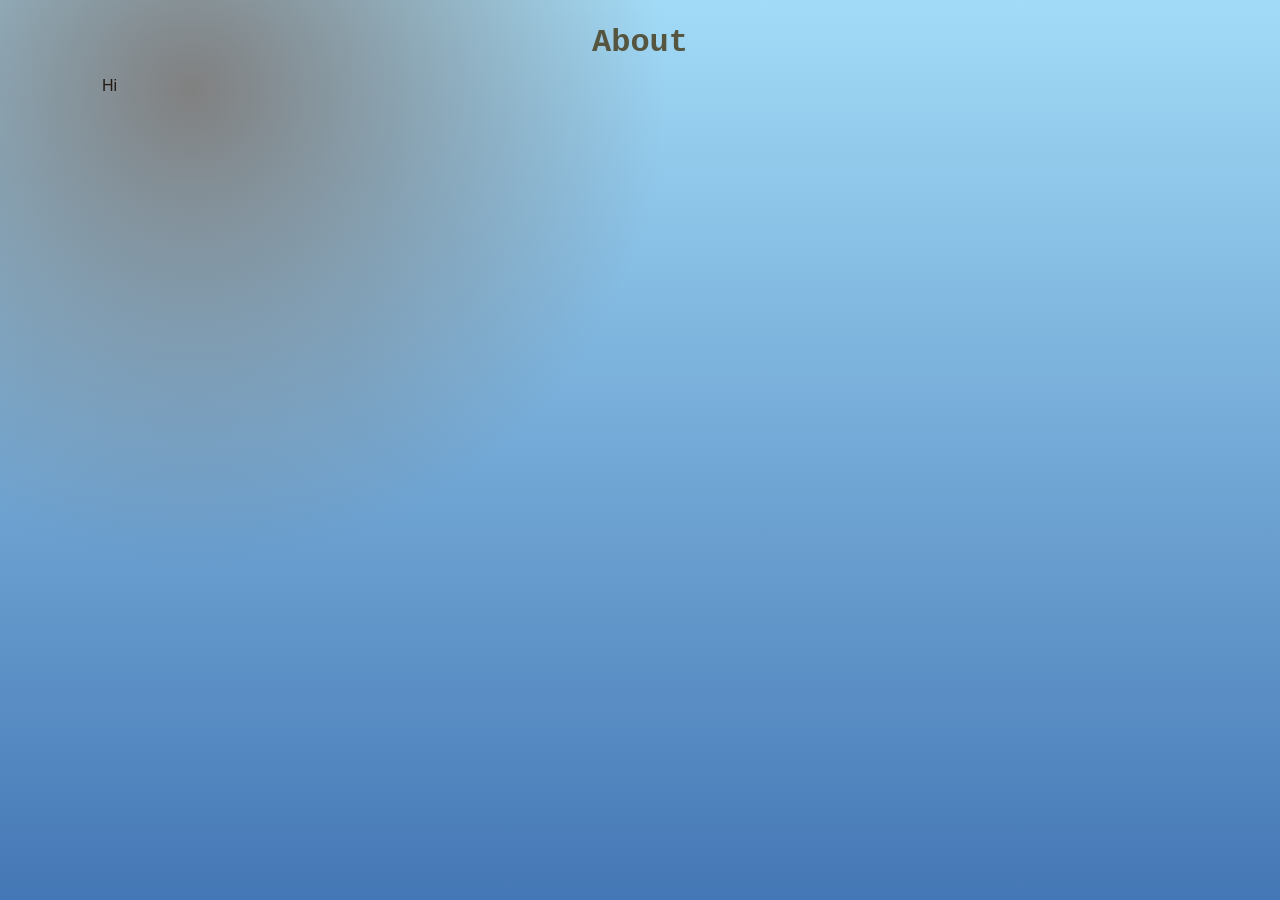
==== about.html @ a4828ba6 "added about.html" ====
<!DOCTYPE html>
<html lang="en">
<head>
    <meta charset="UTF-8">
    <meta name="viewport" content="width=device-width, initial-scale=1.0">
    <link rel="stylesheet" href="styles.css">
    <script src="script.js" defer></script>
    <script src="https://app.embed.im/snow.js" defer></script>
    <title>FORGOTTEN</title>

<link rel="icon" type="image/png" href="/assets/favicon/favicon-96x96.png" sizes="96x96" />
<link rel="icon" type="image/svg+xml" href="/assets/favicon/favicon.svg" />
<link rel="shortcut icon" href="/assets/favicon/favicon.ico" />
<link rel="apple-touch-icon" sizes="180x180" href="/assets/favicon/apple-touch-icon.png" />
<meta name="apple-mobile-web-app-title" content="Forgotten" />
<link rel="manifest" href="/assets/favicon/site.webmanifest" />

</head>

<body>
    <main class="page">
        <h1>About</h1>
        <p>Hi</p>
    </main>
</body>
---- styles.css ----
*{
    box-sizing: border-box;
}

body{
    margin: 0;
    min-height: 100vh;
    font-family: Arial, sans-serif;
    color: #241a13;  
    background: radial-gradient(circle at 15% 10%, gray, transparent 35%), linear-gradient(#a2dbf7, #4477b5);
}

h1{
    text-align: center;
    color: rgb(85, 85, 64);
    margin:0; font-family:'Courier New', Courier, monospace;
}

.folder-image{
    width: 100%;
    display: block;
    filter: drop-shadow(0 18px 20px rgba(0, 0, 0, 0.45));
}

.folder-wrap{
    border: none;
    background: transparent;
    display: block;
    width: min(530px, 80vw);
    margin: 0 auto;
    position: relative;
    cursor: pointer;
    animation: pulse 2.8s infinite;
    transition: transform 0.2s;
}

.folder-wrap:hover{
    animation: none;
    transform:translateY(-4px);
}

@keyframes pulse{
    0%, 100% {
        transform: translateY(0);
    }
    50%{
        transform:translateY(-5px);
    }
}

.page {
    width: min(1100px, 95vw);
    margin: 0 auto; 
    padding:24px 12px 40px;
}

.folder-label{
    position: absolute;
    right:10%;
    bottom: 18%;
    background:rgb(216, 209, 137);
    border: 1px dashed rgba(103, 39, 39, 0.799);
    padding: 6px 10px;
    font-family:'Courier New', Courier, monospace;
    font-size: 15px;
}

.subtitle{
    text-align: center;
    color: rgb(85, 85, 64);
    margin:10px 0 24px;
}

.board{
    margin-top:16px;
    display: grid;
    grid-template-columns: 240px 1fr;
    gap: 14px;
}

.left-panel{
    border: 2px solid rgba(165, 104, 42, 0.874);
    border-radius: 10px;
    background: linear-gradient(120deg, #e8ddc1, #e7ddc6);
    box-shadow: 0 12px 26px rgb(14, 14, 14);
    padding: 12px;
}

.left-panel h2{
    margin: 4px 0 10px;
    font-family:'Courier New', Courier, monospace;
    color: rgb(85, 85, 64);
}

.tab{
    width: 100%;
    margin: 6px 0;
    padding: 10px;
    border: 1px solid rgba(149, 117, 85, 0.874);
    border-radius: 7px;
    background: rgb(232, 197, 157);
    text-align: left;
    cursor: pointer;
}
.tab.active{
    background: #c4ab79;
}

.hidden{
    display:none;
}

.right-panel{
    border: 2px solid #5f4d3a;
    border-radius: 10px;
    background: linear-gradient(120deg, #c2aa73, #d6c59f);
    box-shadow: 0 12px 26px rgb(15, 15, 15);
    padding: 14px;
    min-height: 420px;
}

.paper{
    display: none;
}

.paper.show{
    display: block;
    animation: paperIn 0.35s ease;
}

.stamp{
    display: inline-block;
    margin-bottom: 8px;
    padding: 3px 8px;
    border: 2px solid brown;
    color: brown;
    font-family:'Courier New', Courier, monospace;
}

@keyframes paperIn{
    from {
        opacity: 0;
        transform: translateY(8px);
    }
    to{
        opacity: 1;
        transform: translateY(0);
    }
}

.photos{
    display: flex;
    flex-wrap: wrap;
    gap:10px;
    margin: 12px 0;
}

.photo{
    width: min(170px, 100%);
    aspect-ratio: 4/5;
    border: 2px solid #725d40;
    border-radius: 8px;
    background: linear-gradient(45deg, #967f60, #695134);
    color: rgb(239, 215, 170);
    font-family: 'Courier New', Courier, monospace;
    cursor: pointer;
    transition: transform 0.2s, box-shadow 0.2s;
}

.photo:hover{
    transform: translateY(-4px);
    box-shadow: 0 10px 14px rgba(0, 0, 0, 0.3);
}

.photo.active{
    transform:scale(1.04);
    box-shadow: 0 14px 20px rgba(0, 0, 0, 0.4);
}

.photos-text{
    font-family: 'Courier New', Courier, monospace;
}

.paper-list p{
    border-left: 4px solid rgb(145, 115, 53);
    background:rgb(202, 179, 126);
    padding: 8px;
}

@media (max-width: 860px){
    .board{grid-template-columns: 1fr;}
}

@media(max-width: 560px){
    .photo {width:100%;}
    .folder-label{ font-size: 12px;
    right:8%;
    bottom: 14%;}
}

hr{
    border: none;
    border-top: 1px dashed rgba(81, 34, 34, 0.799);
    margin: 16px 0;
}

::selection{
    background: rgba(149, 117, 85, 0.874);
    color: white;
}

table{
    width: 100%;
    border-collapse: collapse;
}

td, th{
    border: 1px solid rgba(149, 117, 85, 0.874);
    padding: 8px;
    text-align: left;
}

.photo-img{
    width: 100%;
    height: 100%;
    object-fit: cover;
    border-radius: 6px;
}

.tundra-image{
    width: 25%;
    border-radius: 8px;
    border: 2px solid #725d40;
}
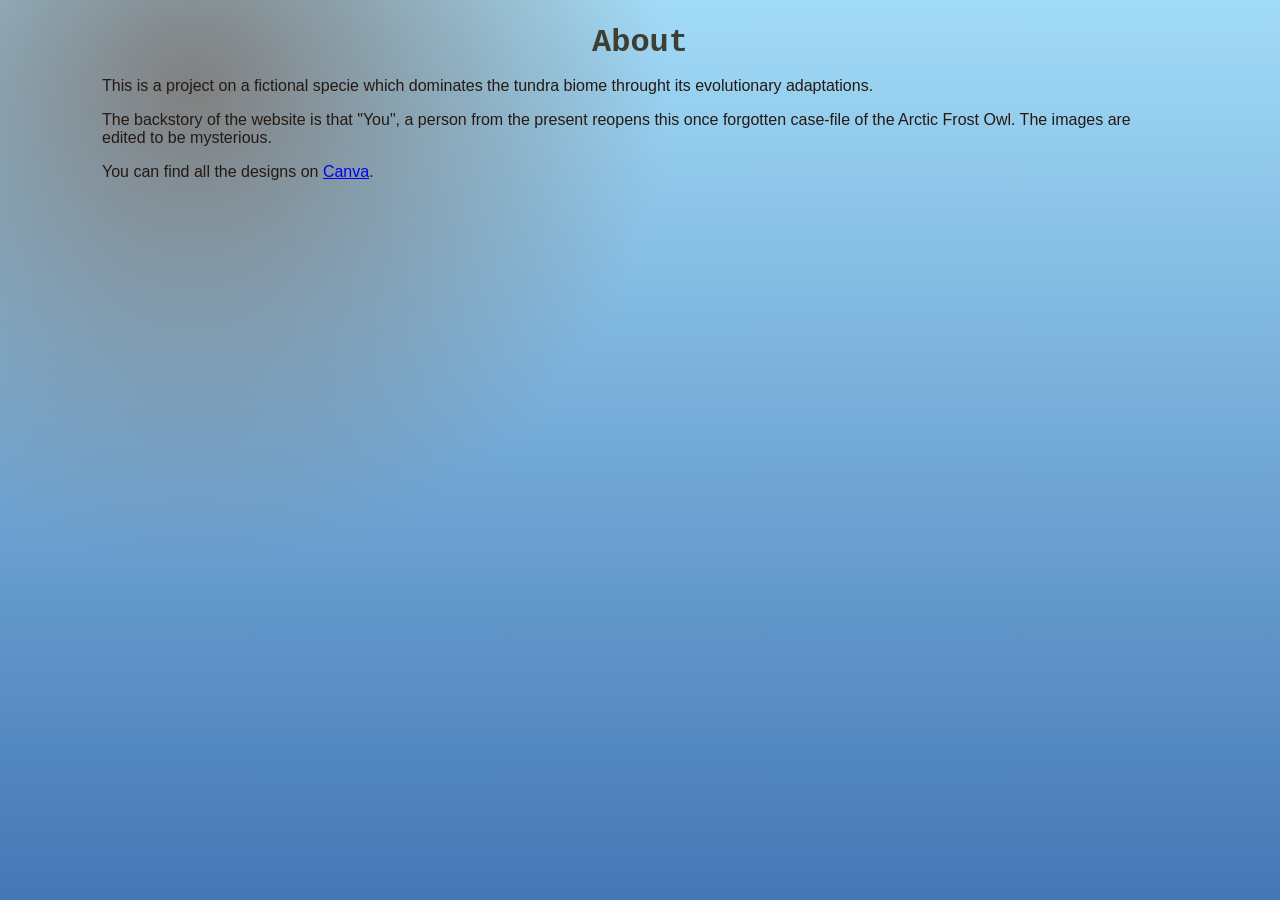
==== commit 3d18c171: "added about page info, uncapped the title" ====
--- a/about.html
+++ b/about.html
@@ -6,7 +6,7 @@
     <link rel="stylesheet" href="styles.css">
     <script src="script.js" defer></script>
     <script src="https://app.embed.im/snow.js" defer></script>
-    <title>FORGOTTEN</title>
+    <title>Forgotten</title>
 
 <link rel="icon" type="image/png" href="/assets/favicon/favicon-96x96.png" sizes="96x96" />
 <link rel="icon" type="image/svg+xml" href="/assets/favicon/favicon.svg" />
@@ -20,6 +20,8 @@
 <body>
     <main class="page">
         <h1>About</h1>
-        <p>Hi</p>
+        <p>This is a project on a fictional specie which dominates the tundra biome throught its evolutionary adaptations.</p>
+        <p>The backstory of the website is that "You", a person from the present reopens this once forgotten case-file of the Arctic Frost Owl. The images are edited to be mysterious.</p>
+        <p>You can find all the designs on <a href="https://canva.link/arctic-frost" target="_blank" rel="noopener noreferrer">Canva</a>.</p>
     </main>
 </body>
--- a/styles.css
+++ b/styles.css
@@ -12,7 +12,7 @@
 
 h1{
     text-align: center;
-    color: rgb(85, 85, 64);
+    color: rgb(62, 62, 51);
     margin:0; font-family:'Courier New', Courier, monospace;
 }
 
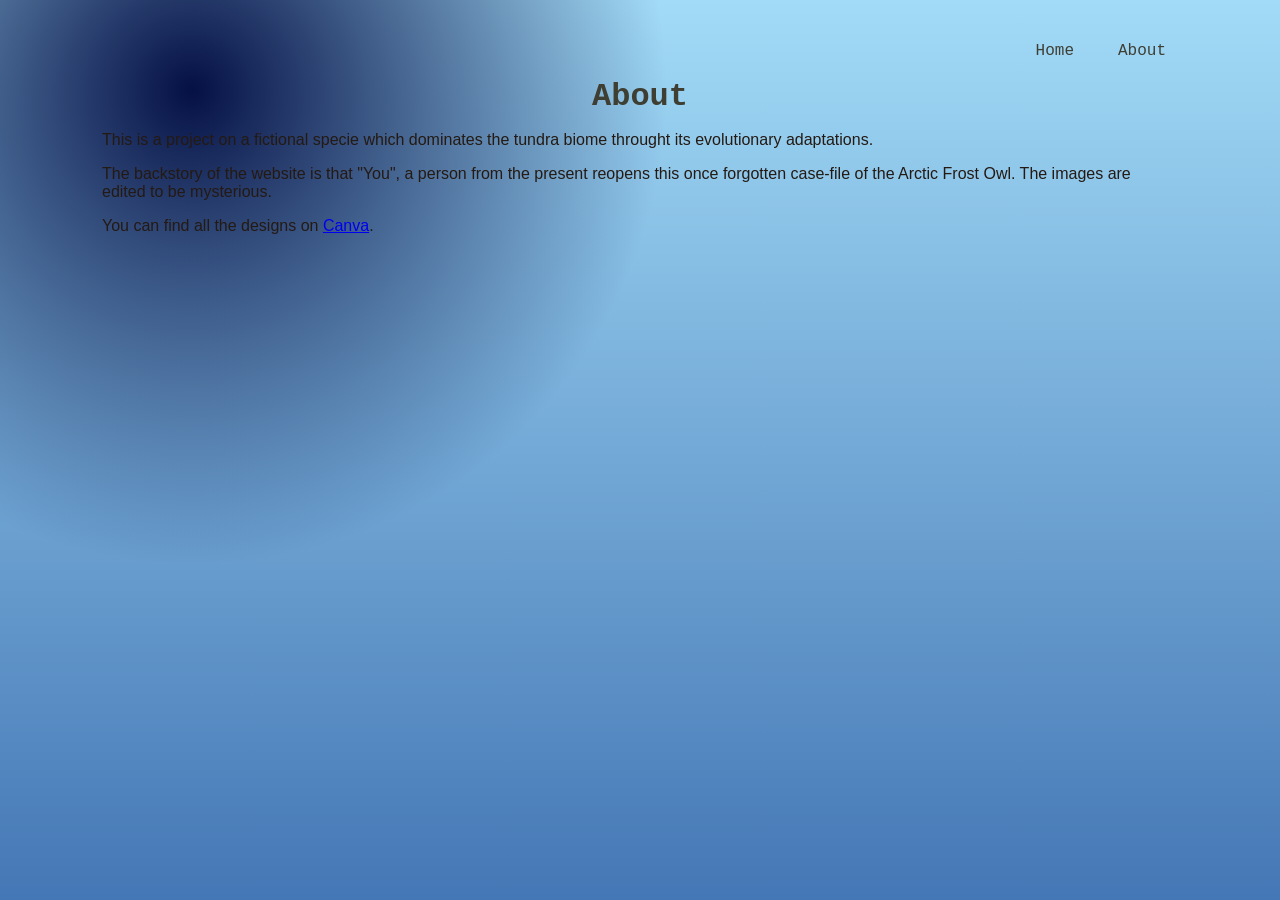
==== commit 61ddc84f: "added nav links to about.html" ====
--- a/about.html
+++ b/about.html
@@ -19,6 +19,10 @@
 
 <body>
     <main class="page">
+        <nav>
+        <a href="index.html" class="nav-link">Home</a>
+        <a href="about.html" class="nav-link">About</a>
+        </nav>
         <h1>About</h1>
         <p>This is a project on a fictional specie which dominates the tundra biome throught its evolutionary adaptations.</p>
         <p>The backstory of the website is that "You", a person from the present reopens this once forgotten case-file of the Arctic Frost Owl. The images are edited to be mysterious.</p>
--- a/styles.css
+++ b/styles.css
@@ -7,7 +7,7 @@
     min-height: 100vh;
     font-family: Arial, sans-serif;
     color: #241a13;  
-    background: radial-gradient(circle at 15% 10%, gray, transparent 35%), linear-gradient(#a2dbf7, #4477b5);
+    background: radial-gradient(circle at 15% 10%, rgb(5, 16, 69), transparent 35%), linear-gradient(#a2dbf7, #4477b5);
 }
 
 h1{
@@ -231,4 +231,19 @@
     width: 25%;
     border-radius: 8px;
     border: 2px solid #725d40;
+}
+
+nav{
+    display: flex;
+    justify-content: right;
+    gap: 20px;
+    padding: 12px 0;
+    margin-left: 12px;
+}
+
+.nav-link{
+    text-decoration: none;
+    color: rgb(62, 62, 51);
+    margin:0; font-family:'Courier New', Courier, monospace;
+    padding: 6px 12px;
 }
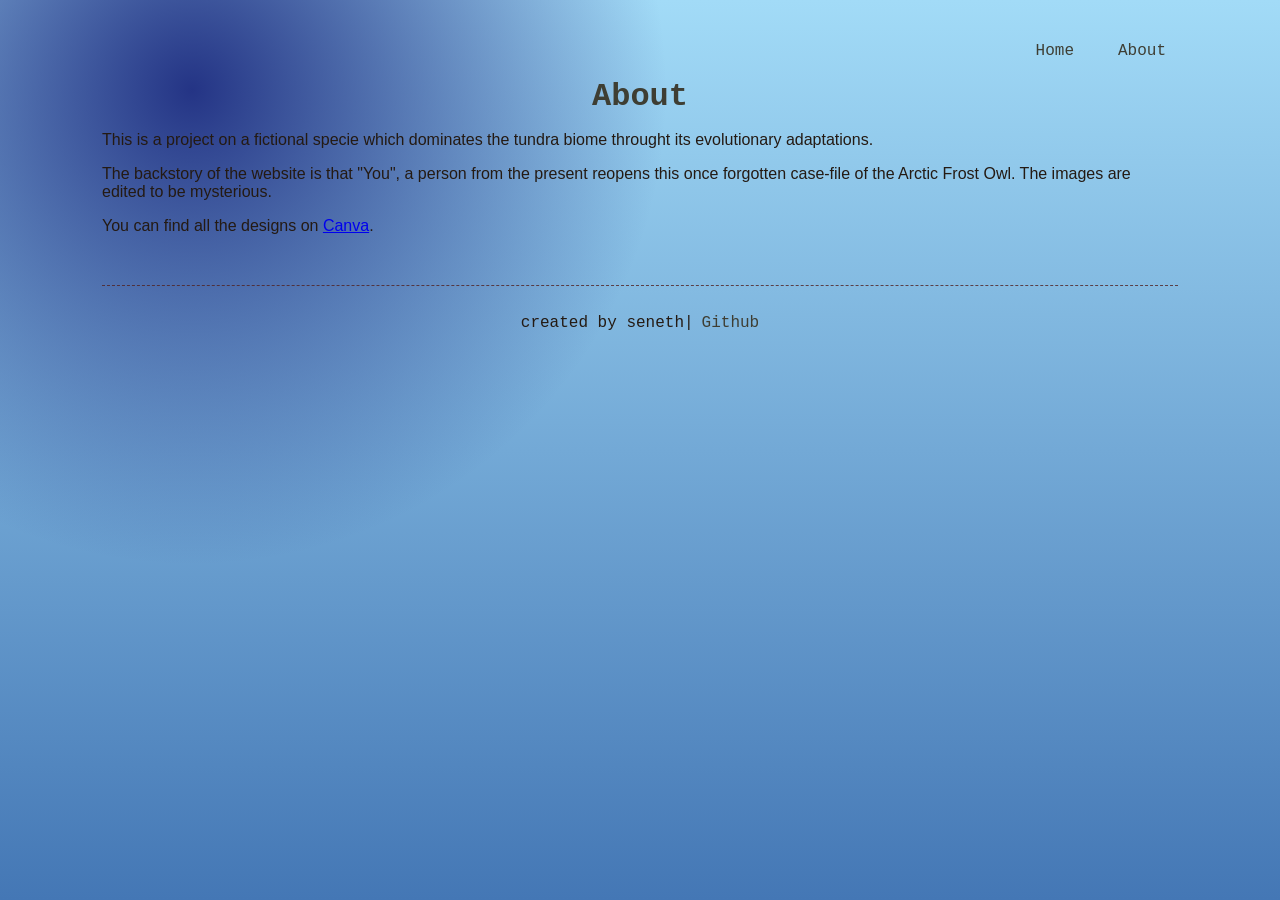
==== commit 92ebce29: "removed footer from index and added to about" ====
--- a/about.html
+++ b/about.html
@@ -27,5 +27,8 @@
         <p>This is a project on a fictional specie which dominates the tundra biome throught its evolutionary adaptations.</p>
         <p>The backstory of the website is that "You", a person from the present reopens this once forgotten case-file of the Arctic Frost Owl. The images are edited to be mysterious.</p>
         <p>You can find all the designs on <a href="https://canva.link/arctic-frost" target="_blank" rel="noopener noreferrer">Canva</a>.</p>
+        <footer>
+            <p>created by seneth|<a href="https://github.com/sen3th/forgotten" target="_blank" rel="noopener noreferrer" class="footer-link">Github</a></p>
+        </footer>
     </main>
 </body>
--- a/styles.css
+++ b/styles.css
@@ -7,7 +7,7 @@
     min-height: 100vh;
     font-family: Arial, sans-serif;
     color: #241a13;  
-    background: radial-gradient(circle at 15% 10%, rgb(5, 16, 69), transparent 35%), linear-gradient(#a2dbf7, #4477b5);
+    background: radial-gradient(circle at 15% 10%, rgb(36, 52, 133), transparent 35%), linear-gradient(#a2dbf7, #4477b5);
 }
 
 h1{
@@ -67,8 +67,10 @@
 
 .subtitle{
     text-align: center;
-    color: rgb(85, 85, 64);
+    color: rgb(19, 19, 9);
     margin:10px 0 24px;
+    font-family:'Courier New', Courier, monospace;
+    font-weight: bold;
 }
 
 .board{
@@ -81,7 +83,7 @@
 .left-panel{
     border: 2px solid rgba(165, 104, 42, 0.874);
     border-radius: 10px;
-    background: linear-gradient(120deg, #e8ddc1, #e7ddc6);
+    background: linear-gradient(120deg, #e7ddc6, #bff5ef);
     box-shadow: 0 12px 26px rgb(14, 14, 14);
     padding: 12px;
 }
@@ -113,7 +115,7 @@
 .right-panel{
     border: 2px solid #5f4d3a;
     border-radius: 10px;
-    background: linear-gradient(120deg, #c2aa73, #d6c59f);
+    background: linear-gradient(120deg, #a2c7e7, #d6c59f);
     box-shadow: 0 12px 26px rgb(15, 15, 15);
     padding: 14px;
     min-height: 420px;
@@ -178,7 +180,7 @@
 }
 
 .photos-text{
-    font-family: 'Courier New', Courier, monospace;
+    font-family: 'Trebuchet MS', 'Lucida Sans Unicode', 'Lucida Grande', 'Lucida Sans';
 }
 
 .paper-list p{
@@ -246,4 +248,49 @@
     color: rgb(62, 62, 51);
     margin:0; font-family:'Courier New', Courier, monospace;
     padding: 6px 12px;
+}
+
+footer{
+    text-align: center;
+    margin-top: 50px;
+    padding: 12px 0;
+    font-family:'Courier New', Courier, monospace;
+    border-top: 1px dashed rgba(81, 34, 34, 0.799);
+}
+
+.footer-link{
+    text-decoration: none;
+    color: rgb(62, 62, 51);
+    margin-left: 8px;
+    font-family:'Courier New', Courier, monospace;
+}
+
+.specimen-image{
+    width: 40%;
+    height: auto;
+    border-radius: 8px;
+    border: 2px solid #725d40;
+    float:right;
+}
+
+.log-image{
+    display: block;
+    margin-left: auto;
+    margin-right: auto;
+    height: auto;
+    width: 40%;
+}
+
+.camouflage-img{
+    display: flex;
+    gap: 12px;
+    justify-content: center;
+    margin: 16px 0;
+}
+
+.log-img-text{
+    text-align: center;
+    font-family: 'Courier New', Courier, monospace;
+    color: rgb(85, 85, 64);
+    margin-top: 4px;
 }
